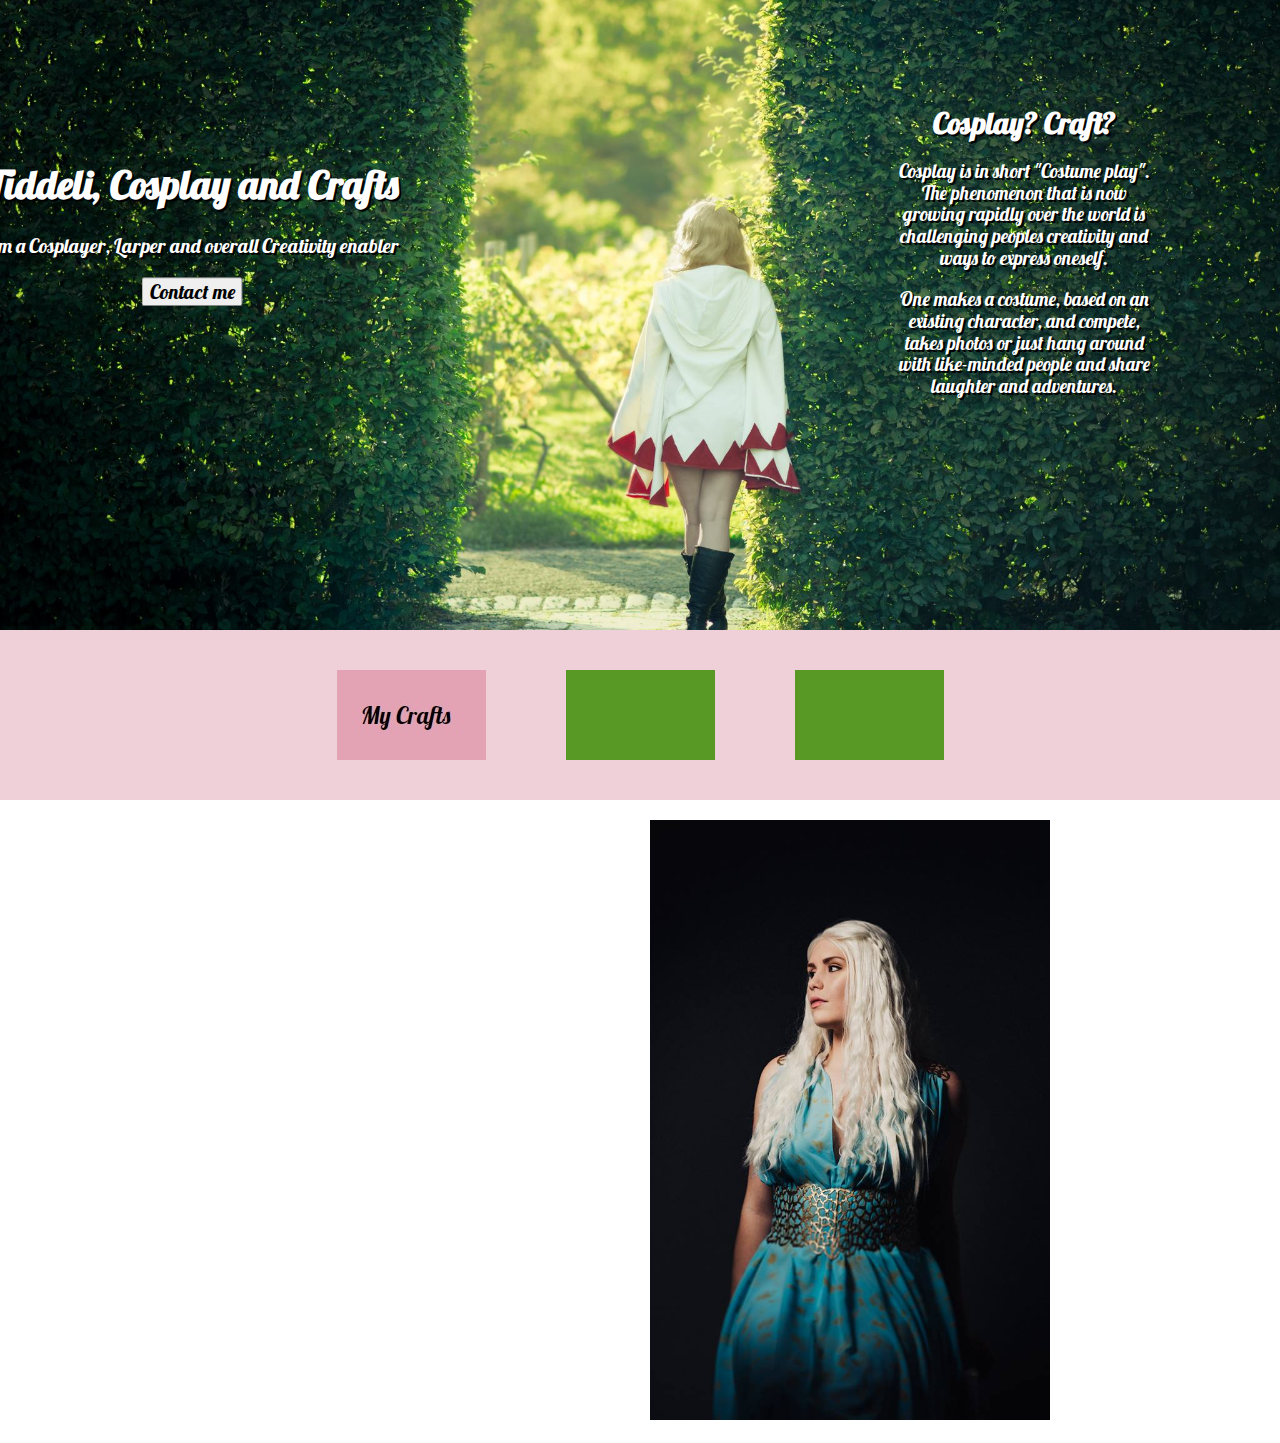
==== index.html @ 21a23142 "Initial commit" ====
<!DOCTYPE html>
<html lang="sv">
<head>
 <meta charset="UTF-8">
 <title>Tiddeli Cosplay</title>
 <meta name="keywords" content="lista av nyckelord">
 <meta name="viewport" content="width=device-width, initial-scale=1, minimum-scale=1">
 <meta charset="UTF-8">
 <link rel="stylesheet" href="./styles.css" type="text/css">
 <link rel="stylesheet" href="./normalize.css" type="text/css">
 <link href="https://fonts.googleapis.com/css?family=Allura|Fjalla+One|Kaushan+Script|Libre+Baskerville|Lobster|Satisfy" rel="stylesheet">
</head>

<body>
  <div class="hero-image">
  <div class="hero-text1">
    <h1>Tiddeli, Cosplay and Crafts</h1>
    <p>I'm a Cosplayer, Larper and overall Creativity enabler</p>
    <button>Contact me</button>
  </div>

    <div class="hero-text2">
      <h1 class="headone">Cosplay? Craft?</h1>
      <p>Cosplay is in short "Costume play". The phenomenon that is now growing rapidly over the world is challenging peoples creativity and ways to express oneself.
      </p>
      <p> One makes a costume, based on an existing character, and compete, takes photos or just hang around with like-minded people and share laughter and adventures. </p>
  </div>
</div>


<div class="containerstart">
<a class="link firstone" href="./Crafts.html">  </a>
<a class="link secondone" href="./cosplays.html"> </a>
<a class="link thirdone" href="./history.html"> </a>
</div>


  <img class="danyfirst" Danyone src="./images/Daenarys side.jpg" alt="Daenarys Targaryen - Photo by Vikstroem Photography">
</body>
</html>
---- styles.css ----
body, html {
    height: 100%;
    font-family: 'Lobster', cursive;
}

.hero-image {
    background-image: url("./images/header.jpg");
    height: 70%;
    background-position: center;
    background-repeat: no-repeat;
    background-size: cover;
    position: relative;
}
.hero-text1 {
    text-align: center;
    position: absolute;
    top: 35%;
    left: 15%;
    transform: translate(-50%, -50%);
    color: white;
    font-size: 20px;
    text-shadow: 2px 2px #000000;
}

.hero-text2 {
    text-align: center;
    position: absolute;
    top: 40%;
    left: 80%;
    transform: translate(-50%, -50%);
    font-size: 19px;
    color: white;text-shadow: 2px 2px #000000;
}

.headone
{font-size: 30px; }

.danyfirst  {
    height: 600px;
    margin-left: 650px;
 }

  .cosplaytitle
  {
      font-size: 55px;
      background-color: #ada1b7;
      margin-left: 400px;
      margin-right: 400px;
      color: #130121;
      border-width: 5px;
      border-color: #000000
    }

    .cosplayjoke
    {
      margin-left: 550px;
    }



.outer_container {
 display: flex;
 align-items: top;
 justify-content: center;
 background: #eef1d3;
}

img {
 height: 500px;
 margin: 20px;
 background: #f0d0d8;
}

.text-box {
 width: 500px;
 height: 400px;
 margin-left: 50px;
 margin-top: 30px;
 background: #E3A3B4;
}

.containerstart {
  display: flex;
  justify-content: center;
  background: #f0d0d8;
}

.link {
  display: flex;
  justify-content: center;
  align-items: center;
  width: 149px;
  height: 90px;
  margin: 40px;
  background: #579924;

}

.firstone {
  background-image: url(./images/Mycrafts.jpg);
  background-position: center;
  background-size: cover;
}

.secondone {
  background-image: url(./images/mycosplays.jpg);
  background-position: center;
  background-size: cover;
}

.thirdone {
  background-image: url(./images/myhistory.jpg);
  background-position: center;
  background-size: cover;
}


/* this is for Image gallery: save:   float: left; */
.Sizechange
{

}

div.gallery {
    margin: 4px;
    border: 1px solid #ccc;
    float: left;
    width: 300px;
}

div.gallery:hover {
    border: 1px solid #777;
}


div.gallery img {
    width: 100%;
    margin: 0px;
}

div.desc {
    padding: 15px;
    text-align: center;
}

.Sizechange


.ziahist
{ width: auto;
  height: 470px;
transform: translate(-50%);}











@media only screen and (min-width: 760px) {
	.my-text {
		font-size: 30px;
	}
}
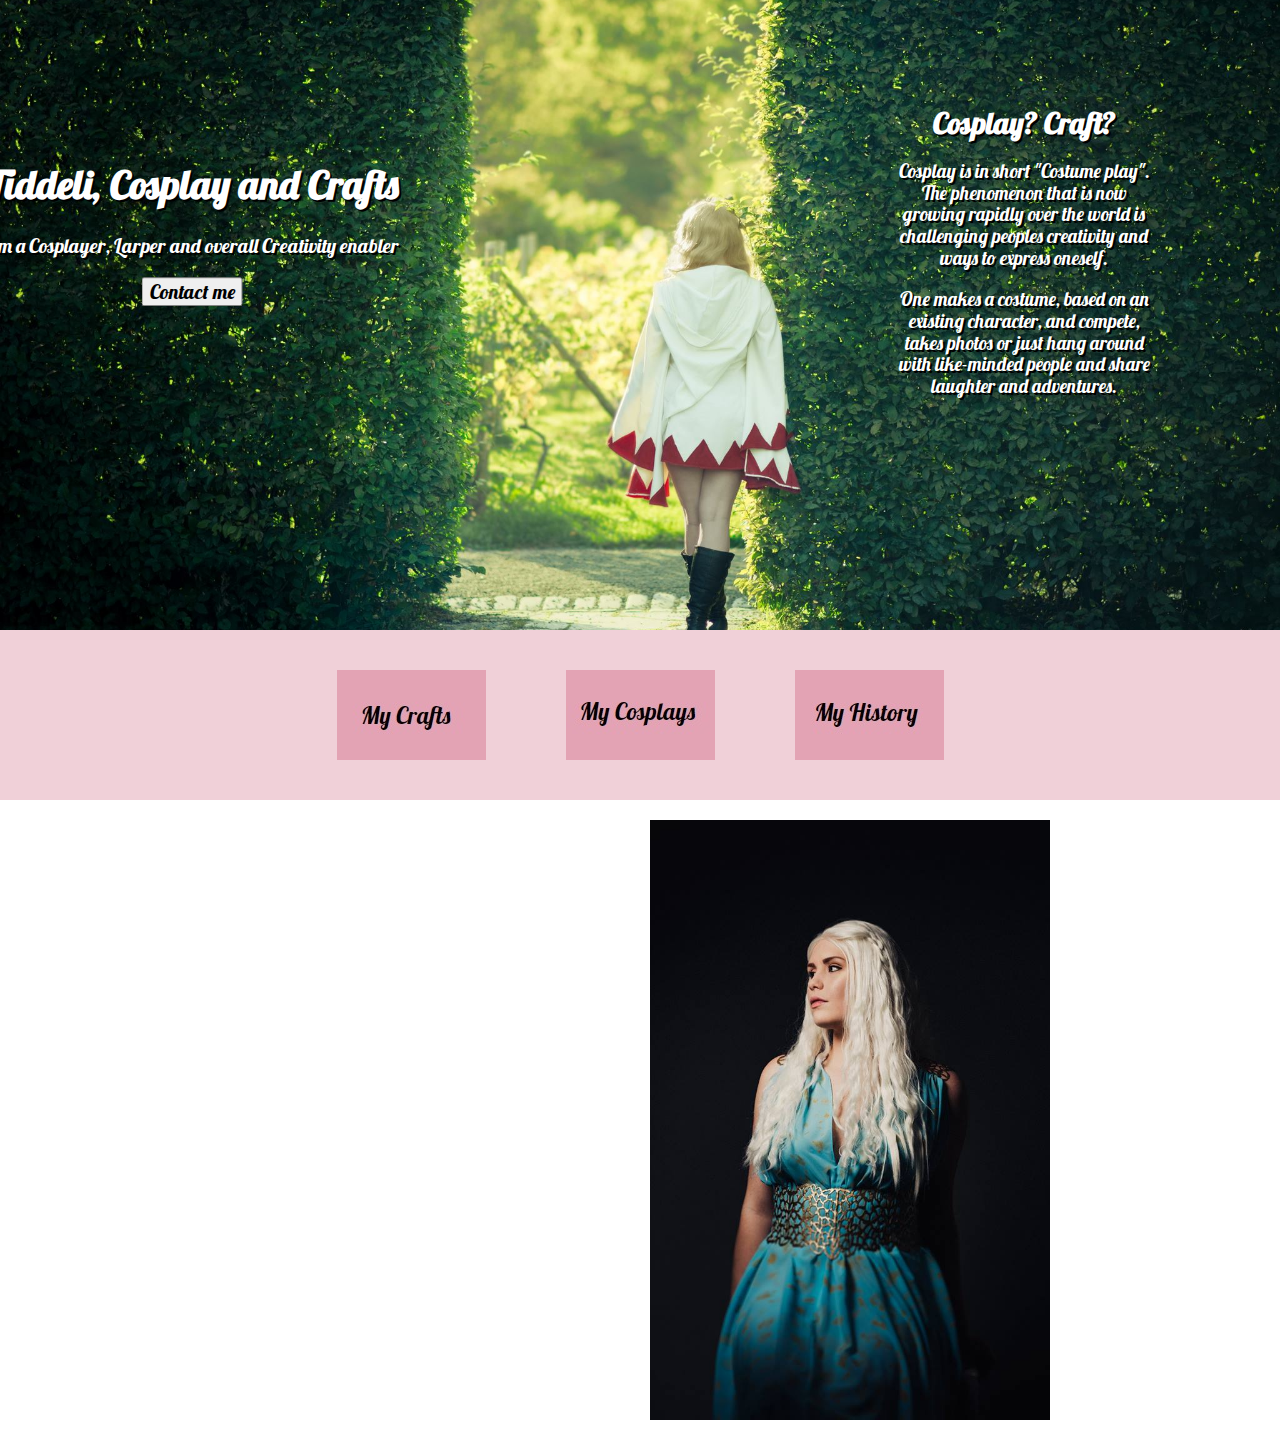
==== commit b18d9f05: "Crafts made it break, in history and index. changed to crafts" ====
--- a/index.html
+++ b/index.html
@@ -29,7 +29,7 @@
 
 
 <div class="containerstart">
-<a class="link firstone" href="./Crafts.html">  </a>
+<a class="link firstone" href="./crafts.html">  </a>
 <a class="link secondone" href="./cosplays.html"> </a>
 <a class="link thirdone" href="./history.html"> </a>
 </div>
--- a/styles.css
+++ b/styles.css
@@ -103,13 +103,13 @@
 }
 
 .secondone {
-  background-image: url(./images/mycosplays.jpg);
+  background-image: url(./images/Mycosplays.jpg);
   background-position: center;
   background-size: cover;
 }
 
 .thirdone {
-  background-image: url(./images/myhistory.jpg);
+  background-image: url(./images/Myhistory.jpg);
   background-position: center;
   background-size: cover;
 }
